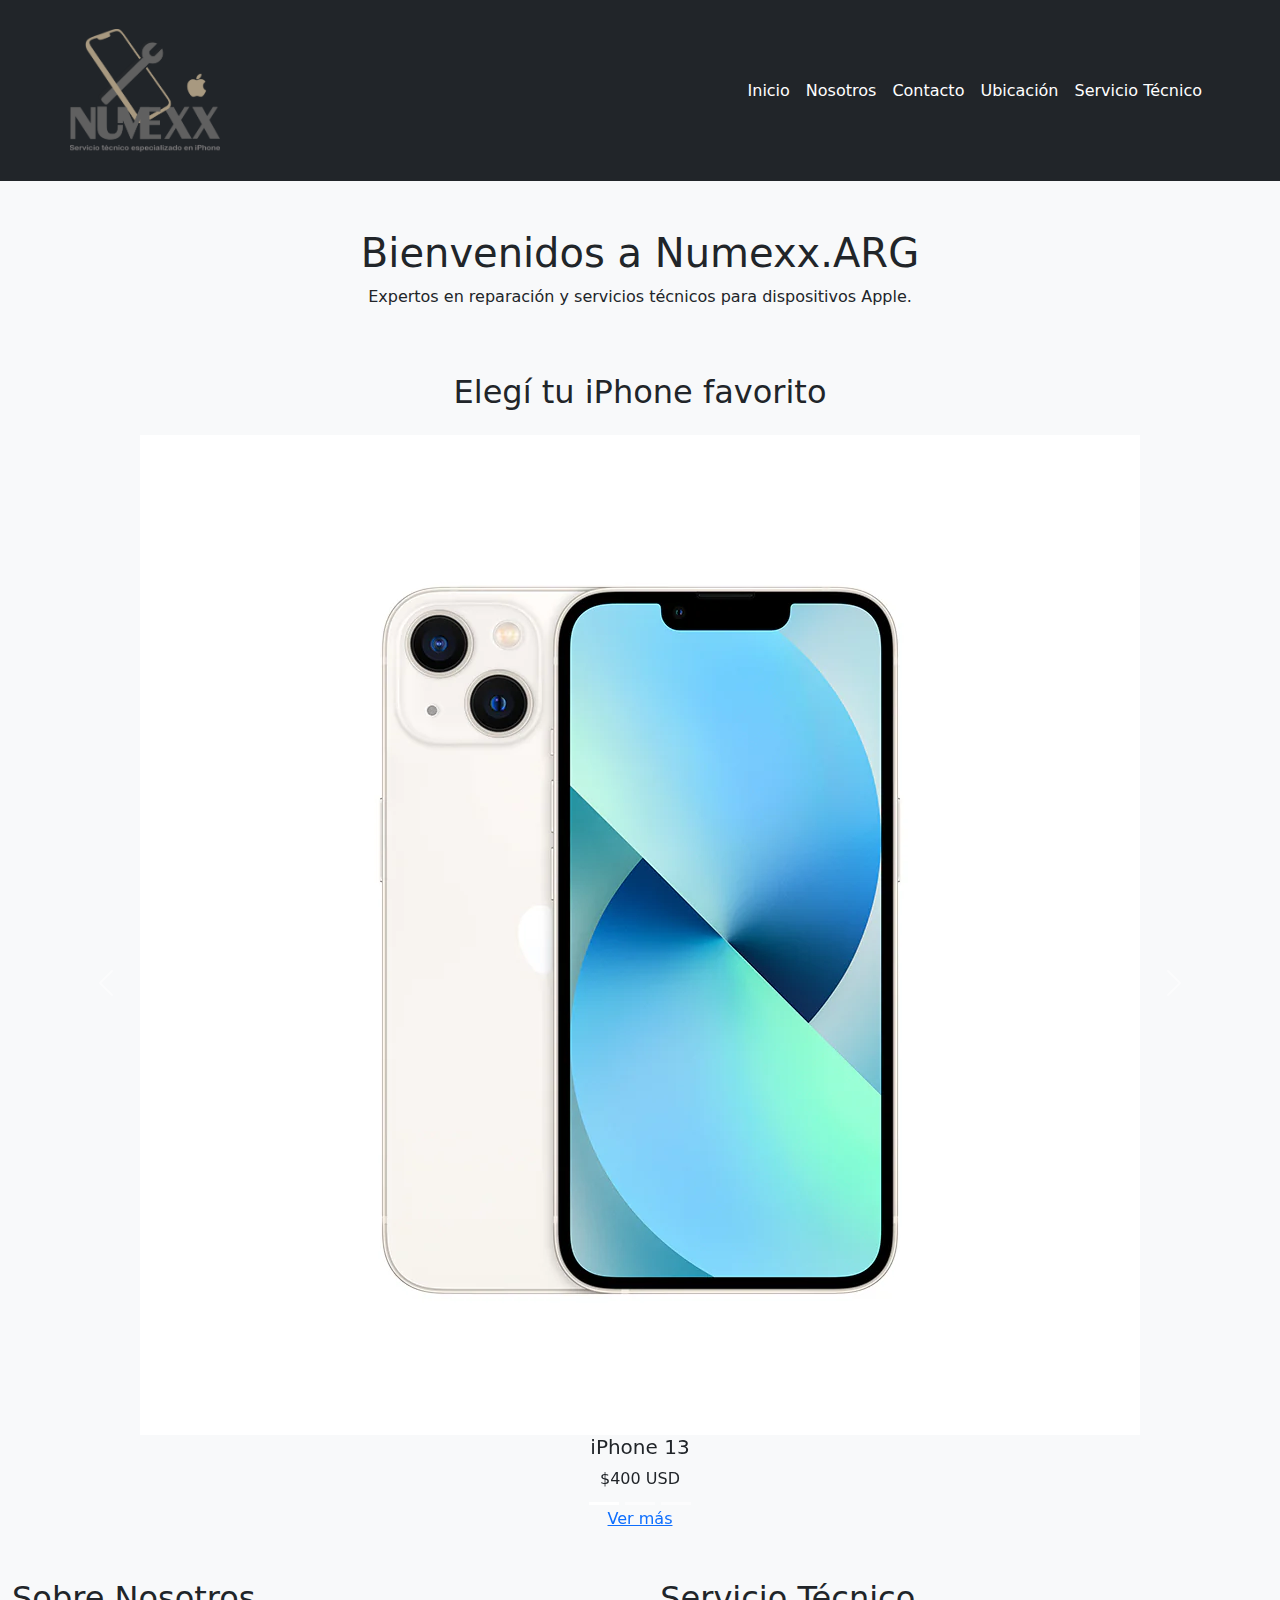
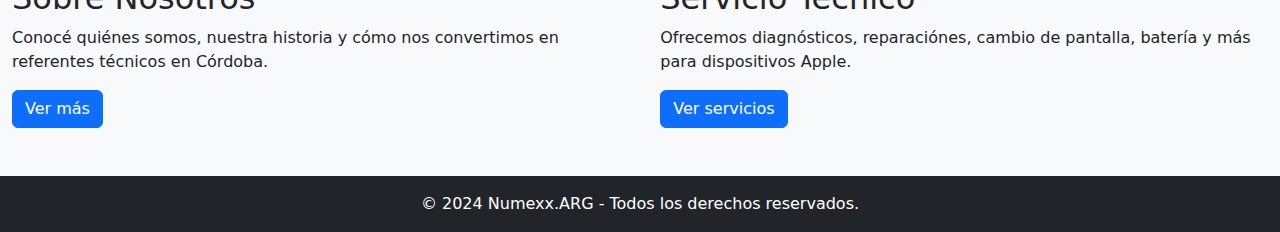
==== index.html @ 4576c9b5 "Push Numexx" ====
<!DOCTYPE html>
<html lang="es">
<head>
    <meta charset="UTF-8" />
    <meta name="viewport" content="width=device-width, initial-scale=1.0"/>
    <title>Numexx.ARG - Inicio</title>

    <!-- Bootstrap CSS -->
    <link href="https://cdn.jsdelivr.net/npm/bootstrap@5.3.0/dist/css/bootstrap.min.css" rel="stylesheet"/>
    <script src="https://cdn.jsdelivr.net/npm/bootstrap@5.3.0/dist/js/bootstrap.bundle.min.js"></script>

    <link rel="stylesheet" href="./css/style.css" />
</head>

<body>
    <!-- HEADER + NAV -->
    <header class="bg-dark py-3">
        <nav class="container navbar navbar-expand-lg navbar-dark" aria-label="Menú principal">
            <a class="navbar-brand" href="#">
                <img class="logo-img" src="./Assets/numexx logo png.png" alt="Logotipo de Numexx.ARG" width="150"/>
            </a>
            <button class="navbar-toggler" type="button" data-bs-toggle="collapse" data-bs-target="#navbarNav">
                <span class="navbar-toggler-icon"></span>
            </button>
            <div class="collapse navbar-collapse" id="navbarNav">
                <ul class="navbar-nav ms-auto">
                    <li class="nav-item"><a class="nav-link text-white" href="#">Inicio</a></li>
                    <li class="nav-item"><a class="nav-link text-white" href="./views/nosotros.html">Nosotros</a></li>
                    <li class="nav-item"><a class="nav-link text-white" href="./views/contacto.html">Contacto</a></li>
                    <li class="nav-item"><a class="nav-link text-white" href="./views/ubicacion.html">Ubicación</a></li>
                    <li class="nav-item"><a class="nav-link text-white" href="./views/service.html">Servicio Técnico</a></li>
                </ul>
            </div>
        </nav>
    </header>

    <!-- CONTENIDO PRINCIPAL -->
    <main class="container-fluid bg-light py-5">
        <div class="row justify-content-center">
            <div class="col-md-6 text-center">
                <h1 class="MainTitle">Bienvenidos a Numexx.ARG</h1>
                <p class="mainsubtitle">Expertos en reparación y servicios técnicos para dispositivos Apple.</p>
            </div>
        </div>

    <!-- Carrusel de modelos de iPhone -->
    <section class="my-5 text-center">
        <h2 class="MainTitle mb-4">Elegí tu iPhone favorito</h2>
    
        <div id="iphoneCarousel" class="carousel slide carousel-fade" data-bs-ride="carousel" data-bs-interval="3000">
            
            <!-- Indicadores -->
            <div class="carousel-indicators">
                <button type="button" data-bs-target="#iphoneCarousel" data-bs-slide-to="0" class="active" aria-current="true" aria-label="iPhone 13"></button>
                <button type="button" data-bs-target="#iphoneCarousel" data-bs-slide-to="1" aria-label="iPhone 14"></button>
                <button type="button" data-bs-target="#iphoneCarousel" data-bs-slide-to="2" aria-label="iPhone 15"></button>
            </div>
    
            <!-- Slides -->
            <div class="carousel-inner">
                <div class="carousel-item active">
                    <img src="./Assets/iph13f.jpg" class="carousel-img" alt="iPhone 13">
                    <h5 class="carousel-title">iPhone 13</h5>
                    <p class="carousel-price">$400 USD</p>
                    <a href="#" class="carousel-btn">Ver más</a>
                </div>
                <div class="carousel-item">
                    <img src="./Assets/iph14.jpg" class="carousel-img" alt="iPhone 14">
                    <h5 class="carousel-title">iPhone 14</h5>
                    <p class="carousel-price">$580 USD</p>
                    <a href="#" class="carousel-btn">Ver más</a>
                </div>
                <div class="carousel-item">
                    <img src="./Assets/iph15.jpg" class="carousel-img" alt="iPhone 15">
                    <h5 class="carousel-title">iPhone 15</h5>
                    <p class="carousel-price">$660 USD</p>
                    <a href="#" class="carousel-btn">Ver más</a>
                </div>
            </div>
    
            <!-- Controles -->
            <button class="carousel-control-prev" type="button" data-bs-target="#iphoneCarousel" data-bs-slide="prev">
                <span class="carousel-control-prev-icon" aria-hidden="true"></span>
                <span class="visually-hidden">Anterior</span>
            </button>
            <button class="carousel-control-next" type="button" data-bs-target="#iphoneCarousel" data-bs-slide="next">
                <span class="carousel-control-next-icon" aria-hidden="true"></span>
                <span class="visually-hidden">Siguiente</span>
            </button>
        </div>
    </section>

        <section class="d-flex flex-column flex-md-row justify-content-center align-items-center gap-4">
            <div class="box bg-light">
                <h2>Sobre Nosotros</h2>
                <p>Conocé quiénes somos, nuestra historia y cómo nos convertimos en referentes técnicos en Córdoba.</p>
                <a href="./views/nosotros.html" class="btn btn-primary">Ver más</a>
            </div>
            <div class="box bg-light">
                <h2>Servicio Técnico</h2>
                <p>Ofrecemos diagnósticos, reparaciónes, cambio de pantalla, batería y más para dispositivos Apple.</p>
                <a href="./views/service.html" class="btn btn-primary">Ver servicios</a>
            </div>
        </section>
        
    </main>

    <!-- FOOTER -->
    <footer class="footer bg-dark text-white text-center py-3 mt-auto">
        <p class="mb-0">© 2024 Numexx.ARG - Todos los derechos reservados.</p>
    </footer>

    <!-- Bootstrap JS -->
    <script src="https://cdn.jsdelivr.net/npm/bootstrap@5.3.0/dist/js/bootstrap.bundle.min.js"></script>

</body>
</html>
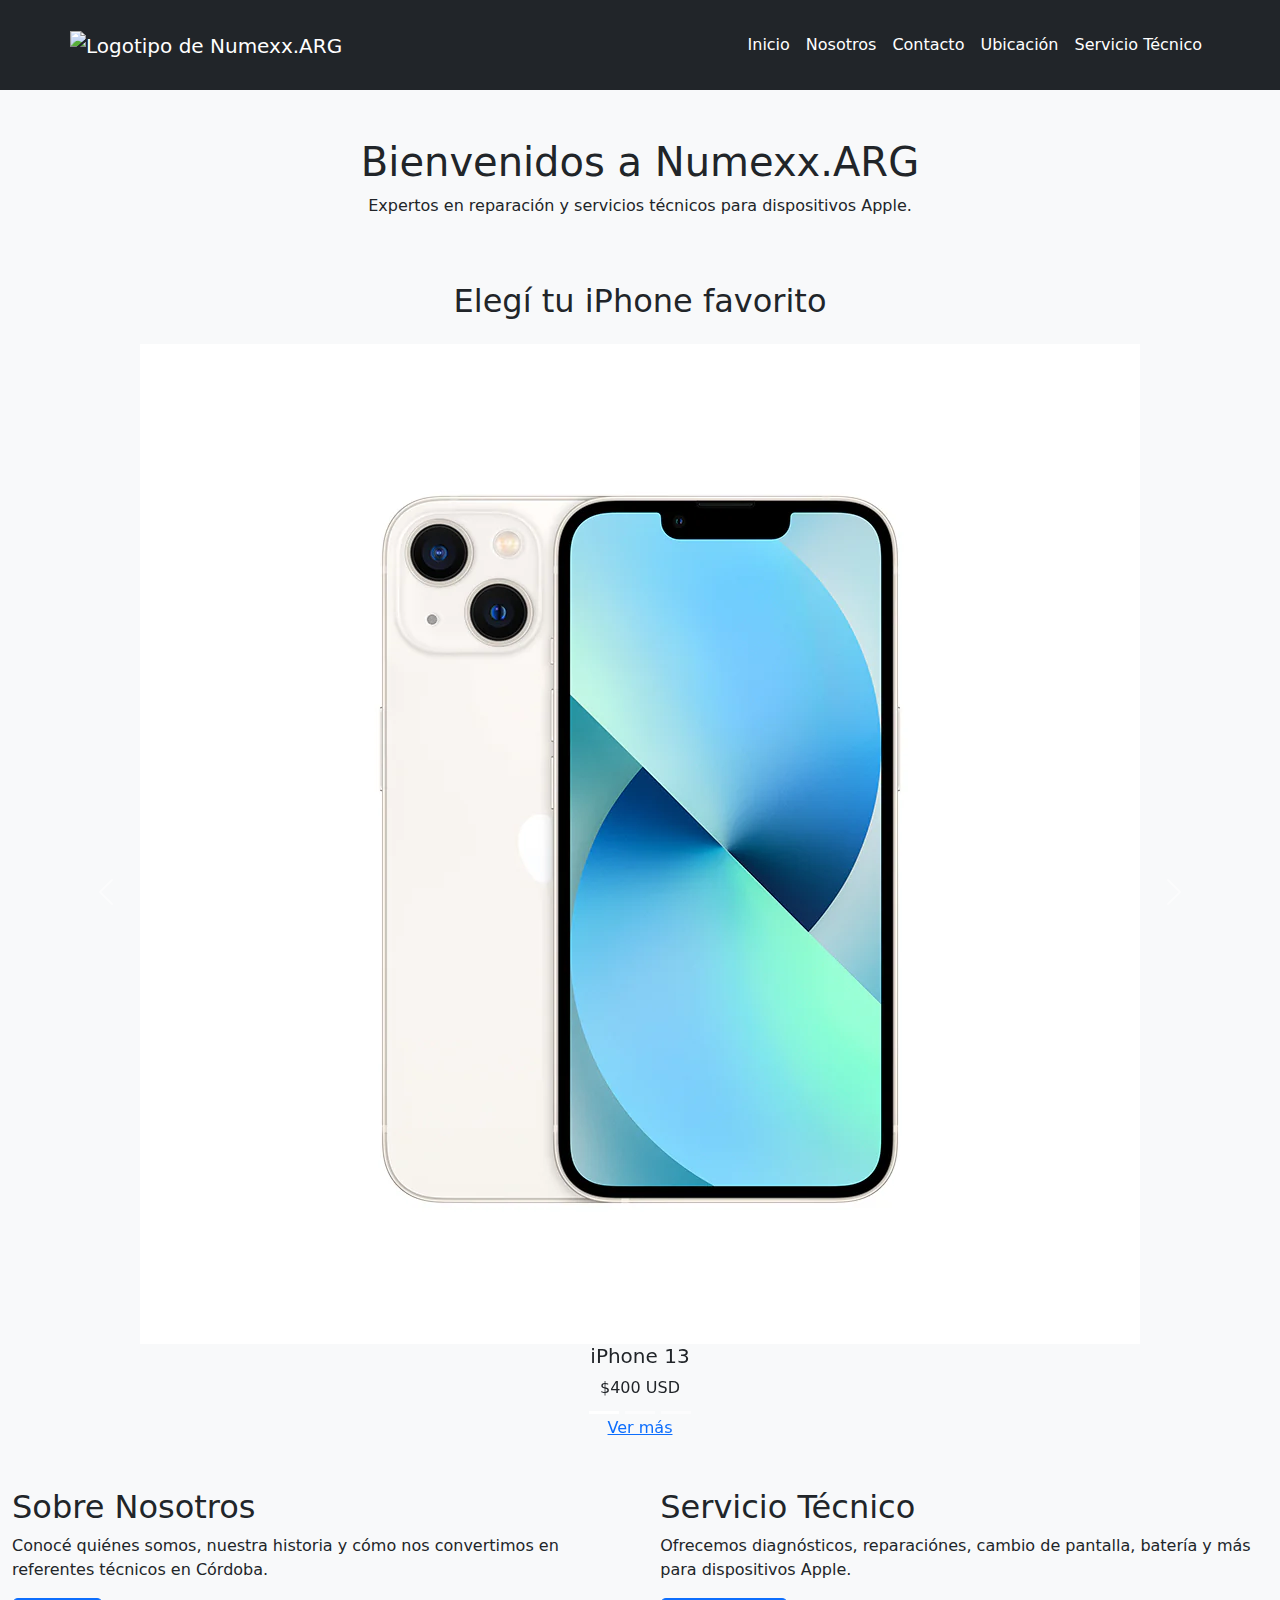
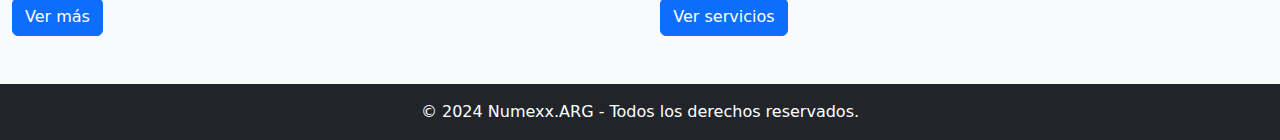
==== commit 39b3555b: "Cambio nombres de carpetas a minúsculas y actualizo rutas" ====
--- a/index.html
+++ b/index.html
@@ -17,7 +17,7 @@
     <header class="bg-dark py-3">
         <nav class="container navbar navbar-expand-lg navbar-dark" aria-label="Menú principal">
             <a class="navbar-brand" href="#">
-                <img class="logo-img" src="./Assets/numexx logo png.png" alt="Logotipo de Numexx.ARG" width="150"/>
+                <img class="logo-img" src="./assets/numexx logo png.png" alt="Logotipo de Numexx.ARG" width="150"/>
             </a>
             <button class="navbar-toggler" type="button" data-bs-toggle="collapse" data-bs-target="#navbarNav">
                 <span class="navbar-toggler-icon"></span>
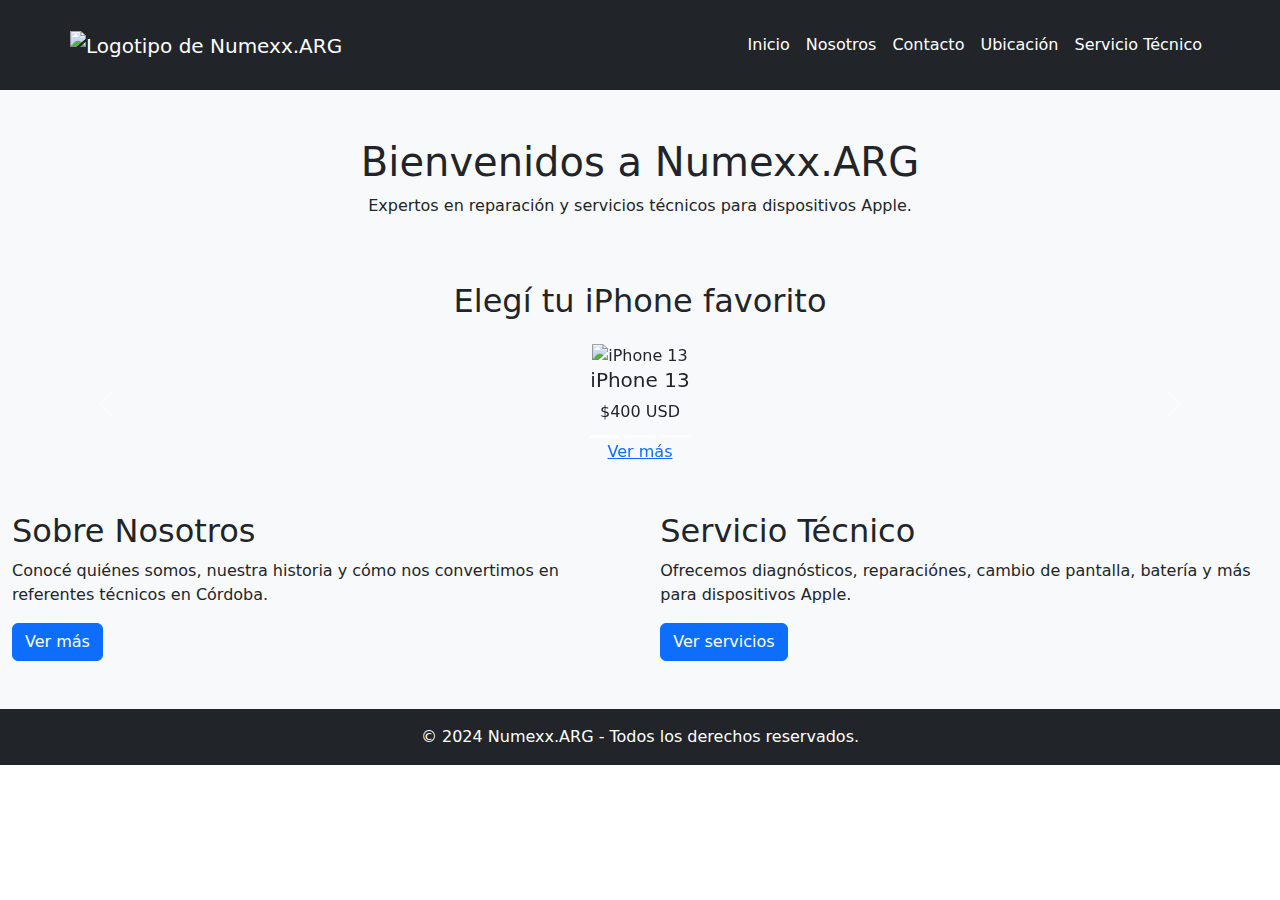
==== commit be383889: "Ajusto tamaño de imágenes del carrusel" ====
--- a/index.html
+++ b/index.html
@@ -59,19 +59,19 @@
             <!-- Slides -->
             <div class="carousel-inner">
                 <div class="carousel-item active">
-                    <img src="./Assets/iph13f.jpg" class="carousel-img" alt="iPhone 13">
+                    <img src="./assets/iph13f.jpg" class="carousel-img" alt="iPhone 13">
                     <h5 class="carousel-title">iPhone 13</h5>
                     <p class="carousel-price">$400 USD</p>
                     <a href="#" class="carousel-btn">Ver más</a>
                 </div>
                 <div class="carousel-item">
-                    <img src="./Assets/iph14.jpg" class="carousel-img" alt="iPhone 14">
+                    <img src="./assets/iph14.jpg" class="carousel-img" alt="iPhone 14">
                     <h5 class="carousel-title">iPhone 14</h5>
                     <p class="carousel-price">$580 USD</p>
                     <a href="#" class="carousel-btn">Ver más</a>
                 </div>
                 <div class="carousel-item">
-                    <img src="./Assets/iph15.jpg" class="carousel-img" alt="iPhone 15">
+                    <img src="./assets/iph15.jpg" class="carousel-img" alt="iPhone 15">
                     <h5 class="carousel-title">iPhone 15</h5>
                     <p class="carousel-price">$660 USD</p>
                     <a href="#" class="carousel-btn">Ver más</a>
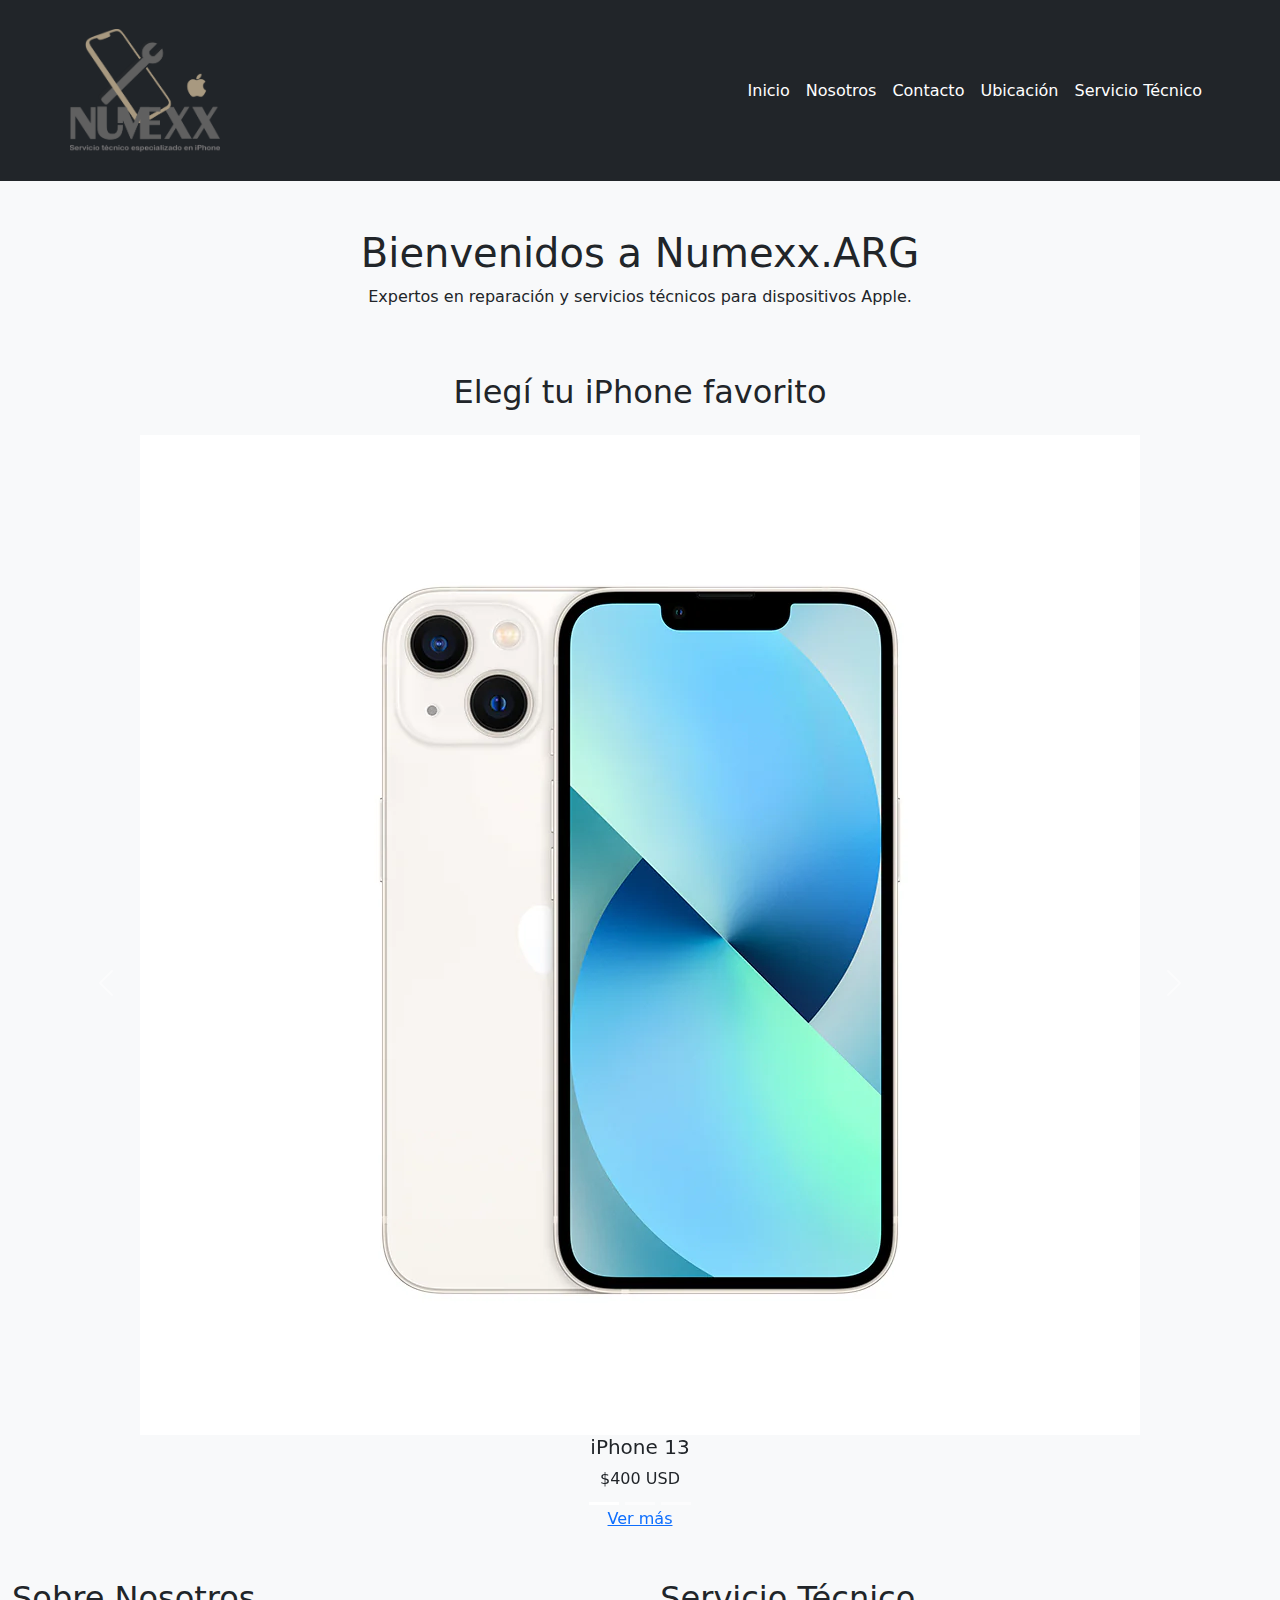
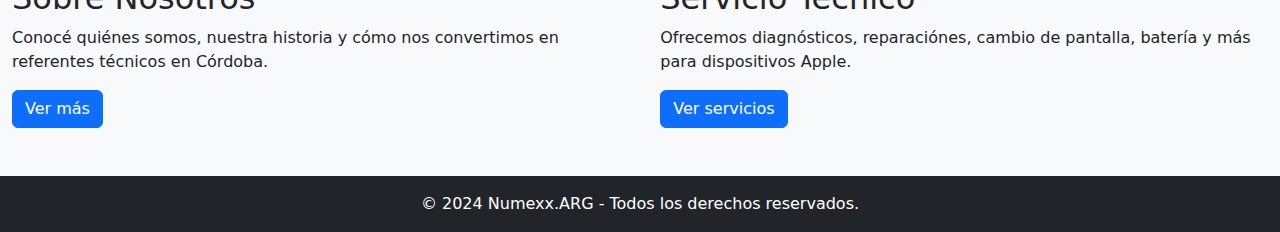
==== commit b64b0fea: "Corregidas rutas de imágenes y otros ajustes" ====
--- a/index.html
+++ b/index.html
@@ -1,117 +1,107 @@
 <!DOCTYPE html>
+
 <html lang="es">
 <head>
-    <meta charset="UTF-8" />
-    <meta name="viewport" content="width=device-width, initial-scale=1.0"/>
-    <title>Numexx.ARG - Inicio</title>
+<meta charset="utf-8"/>
+<meta content="width=device-width, initial-scale=1.0" name="viewport"/>
+<title>Numexx.ARG - Inicio</title>
+<!-- Bootstrap CSS -->
+<link href="https://cdn.jsdelivr.net/npm/bootstrap@5.3.0/dist/css/bootstrap.min.css" rel="stylesheet"/>
+<script src="https://cdn.jsdelivr.net/npm/bootstrap@5.3.0/dist/js/bootstrap.bundle.min.js"></script>
+<link href="./css/style.css" rel="stylesheet"/>
+<link href="assets/numexxlogo.png" rel="icon" type="image/png"/>
 
-    <!-- Bootstrap CSS -->
-    <link href="https://cdn.jsdelivr.net/npm/bootstrap@5.3.0/dist/css/bootstrap.min.css" rel="stylesheet"/>
-    <script src="https://cdn.jsdelivr.net/npm/bootstrap@5.3.0/dist/js/bootstrap.bundle.min.js"></script>
-
-    <link rel="stylesheet" href="./css/style.css" />
 </head>
-
 <body>
-    <!-- HEADER + NAV -->
-    <header class="bg-dark py-3">
-        <nav class="container navbar navbar-expand-lg navbar-dark" aria-label="Menú principal">
-            <a class="navbar-brand" href="#">
-                <img class="logo-img" src="./assets/numexx logo png.png" alt="Logotipo de Numexx.ARG" width="150"/>
-            </a>
-            <button class="navbar-toggler" type="button" data-bs-toggle="collapse" data-bs-target="#navbarNav">
-                <span class="navbar-toggler-icon"></span>
-            </button>
-            <div class="collapse navbar-collapse" id="navbarNav">
-                <ul class="navbar-nav ms-auto">
-                    <li class="nav-item"><a class="nav-link text-white" href="#">Inicio</a></li>
-                    <li class="nav-item"><a class="nav-link text-white" href="./views/nosotros.html">Nosotros</a></li>
-                    <li class="nav-item"><a class="nav-link text-white" href="./views/contacto.html">Contacto</a></li>
-                    <li class="nav-item"><a class="nav-link text-white" href="./views/ubicacion.html">Ubicación</a></li>
-                    <li class="nav-item"><a class="nav-link text-white" href="./views/service.html">Servicio Técnico</a></li>
-                </ul>
-            </div>
-        </nav>
-    </header>
-
-    <!-- CONTENIDO PRINCIPAL -->
-    <main class="container-fluid bg-light py-5">
-        <div class="row justify-content-center">
-            <div class="col-md-6 text-center">
-                <h1 class="MainTitle">Bienvenidos a Numexx.ARG</h1>
-                <p class="mainsubtitle">Expertos en reparación y servicios técnicos para dispositivos Apple.</p>
-            </div>
-        </div>
-
-    <!-- Carrusel de modelos de iPhone -->
-    <section class="my-5 text-center">
-        <h2 class="MainTitle mb-4">Elegí tu iPhone favorito</h2>
-    
-        <div id="iphoneCarousel" class="carousel slide carousel-fade" data-bs-ride="carousel" data-bs-interval="3000">
-            
-            <!-- Indicadores -->
-            <div class="carousel-indicators">
-                <button type="button" data-bs-target="#iphoneCarousel" data-bs-slide-to="0" class="active" aria-current="true" aria-label="iPhone 13"></button>
-                <button type="button" data-bs-target="#iphoneCarousel" data-bs-slide-to="1" aria-label="iPhone 14"></button>
-                <button type="button" data-bs-target="#iphoneCarousel" data-bs-slide-to="2" aria-label="iPhone 15"></button>
-            </div>
-    
-            <!-- Slides -->
-            <div class="carousel-inner">
-                <div class="carousel-item active">
-                    <img src="./assets/iph13f.jpg" class="carousel-img" alt="iPhone 13">
-                    <h5 class="carousel-title">iPhone 13</h5>
-                    <p class="carousel-price">$400 USD</p>
-                    <a href="#" class="carousel-btn">Ver más</a>
-                </div>
-                <div class="carousel-item">
-                    <img src="./assets/iph14.jpg" class="carousel-img" alt="iPhone 14">
-                    <h5 class="carousel-title">iPhone 14</h5>
-                    <p class="carousel-price">$580 USD</p>
-                    <a href="#" class="carousel-btn">Ver más</a>
-                </div>
-                <div class="carousel-item">
-                    <img src="./assets/iph15.jpg" class="carousel-img" alt="iPhone 15">
-                    <h5 class="carousel-title">iPhone 15</h5>
-                    <p class="carousel-price">$660 USD</p>
-                    <a href="#" class="carousel-btn">Ver más</a>
-                </div>
-            </div>
-    
-            <!-- Controles -->
-            <button class="carousel-control-prev" type="button" data-bs-target="#iphoneCarousel" data-bs-slide="prev">
-                <span class="carousel-control-prev-icon" aria-hidden="true"></span>
-                <span class="visually-hidden">Anterior</span>
-            </button>
-            <button class="carousel-control-next" type="button" data-bs-target="#iphoneCarousel" data-bs-slide="next">
-                <span class="carousel-control-next-icon" aria-hidden="true"></span>
-                <span class="visually-hidden">Siguiente</span>
-            </button>
-        </div>
-    </section>
-
-        <section class="d-flex flex-column flex-md-row justify-content-center align-items-center gap-4">
-            <div class="box bg-light">
-                <h2>Sobre Nosotros</h2>
-                <p>Conocé quiénes somos, nuestra historia y cómo nos convertimos en referentes técnicos en Córdoba.</p>
-                <a href="./views/nosotros.html" class="btn btn-primary">Ver más</a>
-            </div>
-            <div class="box bg-light">
-                <h2>Servicio Técnico</h2>
-                <p>Ofrecemos diagnósticos, reparaciónes, cambio de pantalla, batería y más para dispositivos Apple.</p>
-                <a href="./views/service.html" class="btn btn-primary">Ver servicios</a>
-            </div>
-        </section>
-        
-    </main>
-
-    <!-- FOOTER -->
-    <footer class="footer bg-dark text-white text-center py-3 mt-auto">
-        <p class="mb-0">© 2024 Numexx.ARG - Todos los derechos reservados.</p>
-    </footer>
-
-    <!-- Bootstrap JS -->
-    <script src="https://cdn.jsdelivr.net/npm/bootstrap@5.3.0/dist/js/bootstrap.bundle.min.js"></script>
+<!-- HEADER + NAV -->
+<header class="bg-dark py-3">
+<nav aria-label="Menú principal" class="container navbar navbar-expand-lg navbar-dark">
+<a class="navbar-brand" href="#">
+<img alt="Logotipo de Numexx.ARG" class="logo-img" src="/assets/numexxlogo.png" width="150"/>
+</a>
+<button class="navbar-toggler" data-bs-target="#navbarNav" data-bs-toggle="collapse" type="button">
+<span class="navbar-toggler-icon"></span>
+</button>
+<div class="collapse navbar-collapse" id="navbarNav">
+<ul class="navbar-nav ms-auto">
+<li class="nav-item"><a class="nav-link text-white" href="#">Inicio</a></li>
+<li class="nav-item"><a class="nav-link text-white" href="./views/nosotros.html">Nosotros</a></li>
+<li class="nav-item"><a class="nav-link text-white" href="./views/contacto.html">Contacto</a></li>
+<li class="nav-item"><a class="nav-link text-white" href="./views/ubicacion.html">Ubicación</a></li>
+<li class="nav-item"><a class="nav-link text-white" href="./views/service.html">Servicio Técnico</a></li>
+</ul>
+</div>
+</nav>
+</header>
+<!-- CONTENIDO PRINCIPAL -->
+<main class="container-fluid bg-light py-5">
+<div class="row justify-content-center">
+<div class="col-md-6 text-center">
+<h1 class="MainTitle">Bienvenidos a Numexx.ARG</h1>
+<p class="mainsubtitle">Expertos en reparación y servicios técnicos para dispositivos Apple.</p>
+</div>
+</div>
+<!-- Carrusel de modelos de iPhone -->
+<section class="my-5 text-center">
+<h2 class="MainTitle mb-4">Elegí tu iPhone favorito</h2>
+<div class="carousel slide carousel-fade" data-bs-interval="3000" data-bs-ride="carousel" id="iphoneCarousel">
+<!-- Indicadores -->
+<div class="carousel-indicators">
+<button aria-current="true" aria-label="iPhone 13" class="active" data-bs-slide-to="0" data-bs-target="#iphoneCarousel" type="button"></button>
+<button aria-label="iPhone 14" data-bs-slide-to="1" data-bs-target="#iphoneCarousel" type="button"></button>
+<button aria-label="iPhone 15" data-bs-slide-to="2" data-bs-target="#iphoneCarousel" type="button"></button>
+</div>
+<!-- Slides -->
+<div class="carousel-inner">
+<div class="carousel-item active">
+<img alt="iPhone 13" class="carousel-img" src="./assets/iph13.jpg"/>
+<h5 class="carousel-title">iPhone 13</h5>
+<p class="carousel-price">$400 USD</p>
+<a class="carousel-btn" href="#">Ver más</a>
+</div>
+<div class="carousel-item">
+<img alt="iPhone 14" class="carousel-img" src="./assets/iph14.jpg"/>
+<h5 class="carousel-title">iPhone 14</h5>
+<p class="carousel-price">$580 USD</p>
+<a class="carousel-btn" href="#">Ver más</a>
+</div>
+<div class="carousel-item">
+<img alt="iPhone 15" class="carousel-img" src="assets/iph15.jpg"/>
+<h5 class="carousel-title">iPhone 15</h5>
+<p class="carousel-price">$660 USD</p>
+<a class="carousel-btn" href="#">Ver más</a>
+</div>
+</div>
+<!-- Controles -->
+<button class="carousel-control-prev" data-bs-slide="prev" data-bs-target="#iphoneCarousel" type="button">
+<span aria-hidden="true" class="carousel-control-prev-icon"></span>
+<span class="visually-hidden">Anterior</span>
+</button>
+<button class="carousel-control-next" data-bs-slide="next" data-bs-target="#iphoneCarousel" type="button">
+<span aria-hidden="true" class="carousel-control-next-icon"></span>
+<span class="visually-hidden">Siguiente</span>
+</button>
+</div>
+</section>
+<section class="d-flex flex-column flex-md-row justify-content-center align-items-center gap-4">
+<div class="box bg-light">
+<h2>Sobre Nosotros</h2>
+<p>Conocé quiénes somos, nuestra historia y cómo nos convertimos en referentes técnicos en Córdoba.</p>
+<a class="btn btn-primary" href="./views/nosotros.html">Ver más</a>
+</div>
+<div class="box bg-light">
+<h2>Servicio Técnico</h2>
+<p>Ofrecemos diagnósticos, reparaciónes, cambio de pantalla, batería y más para dispositivos Apple.</p>
+<a class="btn btn-primary" href="./views/service.html">Ver servicios</a>
+</div>
+</section>
+</main>
+<!-- FOOTER -->
+<footer class="footer bg-dark text-white text-center py-3 mt-auto">
+<p class="mb-0">© 2024 Numexx.ARG - Todos los derechos reservados.</p>
+</footer>
+<!-- Bootstrap JS -->
+<script src="https://cdn.jsdelivr.net/npm/bootstrap@5.3.0/dist/js/bootstrap.bundle.min.js"></script>
 
 </body>
 </html>
